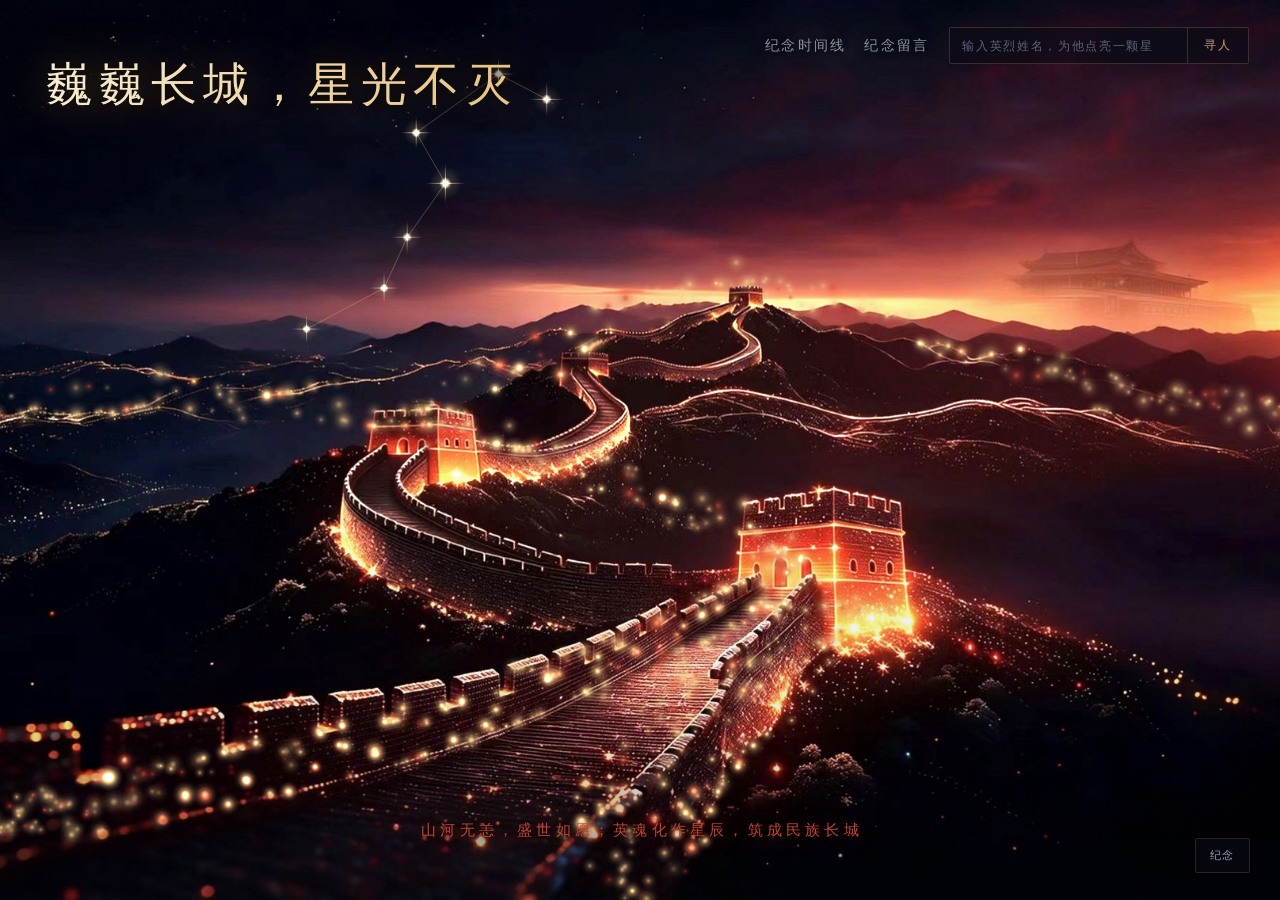
==== index.html @ 62f1aadb "init project" ====
<!DOCTYPE html>
<html lang="zh-CN">
<head>
<meta charset="UTF-8" />
<meta http-equiv="X-UA-Compatible" content="IE=edge" />
<meta name="viewport" content="width=device-width, initial-scale=1.0, viewport-fit=cover" />
<title>星光长城 · 英魂永存</title>
<link rel="stylesheet" href="css/style.css" />
</head>
<body>

<div class="stage" id="stage">
  <div class="scene" id="scene">
    <div class="frame" id="frame">
      <img id="bg" src="images/great-wall-bg.jpg" alt="夜色中的金色长城" />
    </div>
  </div>

  <div class="grade"></div>
  <canvas id="dust"></canvas>
  <div class="ritual" id="ritual" aria-hidden="true"><span class="meteor"></span></div>

  <header>
    <h1>巍巍长城，星光不灭</h1>
    <div class="top-right">
      <nav class="top-nav" aria-label="纪念页面">
        <a href="timeline.html">纪念时间线</a>
        <a href="letters.html">纪念留言</a>
      </nav>
      <form class="search" id="search" role="search" autocomplete="off">
        <input id="q" type="search" placeholder="输入英烈姓名，为他点亮一颗星" aria-label="搜索英烈姓名" />
        <button type="submit">寻人</button>
        <span class="q-msg" id="qmsg"></span>
      </form>
    </div>
  </header>

  <footer>
    <div class="slogan">山河无恙，盛世如愿；英魂化作星辰，筑成民族长城</div>
    <p class="lit-count" id="litCount" aria-live="polite"></p>
  </footer>

  <div class="tools" id="tools">
    <div class="tools-menu" id="toolsMenu">
      <button id="btnRoster" type="button"><svg viewBox="0 0 24 24" width="15" height="15" fill="none" stroke="currentColor" stroke-width="1.8" stroke-linecap="round" stroke-linejoin="round" style="flex:none;display:block" aria-hidden="true"><path d="M5 4.5h13.5v15H6.8A1.8 1.8 0 0 1 5 17.7z"/><path d="M5 17.7a1.8 1.8 0 0 1 1.8-1.8h11.7"/><path d="M8.6 8h7"/><path d="M8.6 11.2h5"/></svg>英烈名录</button>
      <button id="btnSound" type="button"><svg viewBox="0 0 24 24" width="15" height="15" fill="none" stroke="currentColor" stroke-width="1.8" stroke-linecap="round" stroke-linejoin="round" style="flex:none;display:block" aria-hidden="true"><path d="M4 9.2h3.4L12 5.6v12.8L7.4 14.8H4z"/><path d="M15.4 9.4a3.6 3.6 0 0 1 0 5.2"/><path d="M17.8 6.8a7.2 7.2 0 0 1 0 10.4"/></svg><span id="btnSoundLabel">声音</span></button>
      <button id="btnReset" type="button"><svg viewBox="0 0 24 24" width="15" height="15" fill="none" stroke="currentColor" stroke-width="1.8" stroke-linecap="round" stroke-linejoin="round" style="flex:none;display:block" aria-hidden="true"><path d="M19.5 12a7.5 7.5 0 1 1-2.2-5.3"/><path d="M19.5 4.6v4.6h-4.6"/></svg>复位</button>
    </div>
    <button id="btnMenu" class="tools-toggle" type="button" aria-expanded="false" aria-controls="toolsMenu">纪念</button>
  </div>
</div>

<div class="veil" id="veil">
  <div class="panel">
    <button class="m-close" id="mClose" type="button" aria-label="关闭">×</button>
    <div class="m-brand">星光长城 · 英烈不朽</div>
    <div class="m-brand-sub">每一颗星光，都是一位英雄</div>
    <div class="m-rule"></div>

    <div class="m-section">英烈事迹</div>
    <div class="m-meta">
      <span>姓名</span><b class="m-name-inline" id="mName"></b>
      <span>身份</span><b id="mType"></b>
      <span>生卒</span><b id="mLife"></b>
      <span>职务</span><b id="mRole"></b>
    </div>
    <p class="m-story" id="mStory"></p>

    <div class="m-section">致敬语录</div>
    <div class="m-quote" id="mQuote"></div>
    <div class="m-source" id="mSource"></div>
    <div class="m-count" id="mCount"></div>
  </div>
</div>

<div class="veil" id="roster">
  <div class="panel roster-panel">
    <button class="m-close" id="rClose" type="button" aria-label="关闭">×</button>
    <div class="r-title">英烈名录</div>
    <div class="r-sub" id="rSub">星光名册</div>
    <div class="r-grid" id="rGrid"></div>
    <div class="r-tip">点击姓名，阅读他们的故事</div>
    <div class="r-end" id="rEnd">山河已无恙，这盛世如您所愿。</div>
  </div>
</div>

<script src="js/stars.js"></script>

<script src="js/heroes.js"></script>

<script src="js/particle.js"></script>

<script src="js/app.js"></script>
</body>
</html>
---- css/style.css ----
:root{
    --ink:#03050e;
    --gold:#f6c98a;
    --gold-deep:#c8912f;
    --red:#c23a2c;
    --text:#c8cdd9;
    --dim:#7c8497;
  }
  *{ box-sizing:border-box; }
  html,body{ margin:0; padding:0; width:100%; height:100%; overflow:hidden; background:var(--ink); }
  body{
    font-family:-apple-system,"PingFang SC","Hiragino Sans GB","Microsoft YaHei",sans-serif;
    color:var(--text);
    -webkit-font-smoothing:antialiased;
    user-select:none;
  }

  .stage{ position:fixed; inset:0; overflow:hidden; }
  .frame{ position:absolute; opacity:0; animation:fadein 2.4s .2s forwards; }
  .frame img{ position:absolute; inset:0; width:100%; height:100%; display:block; }
  @keyframes fadein{ to{ opacity:1; } }

  
  .grade{
    position:absolute; inset:0; z-index:2; pointer-events:none;
    background:
      radial-gradient(118% 92% at 50% 42%, transparent 42%, rgba(0,0,0,.12) 76%, rgba(0,0,0,.46) 100%),
      linear-gradient(180deg, rgba(2,4,12,.20) 0%, rgba(2,4,12,.03) 26%, rgba(2,4,12,0) 46%, rgba(2,4,12,.09) 82%, rgba(2,4,12,.40) 100%);
  }

  #dust{ position:absolute; inset:0; z-index:3; pointer-events:auto; }
  header{
    position:absolute; top:0; left:0; right:0; z-index:6;
    text-align:left;
    padding:clamp(30px,6vh,76px) 24px 0 clamp(20px,3.6vw,56px);
    pointer-events:none;
  }
  h1{
    margin:0;
    font-family:"STXingkai","华文行楷","STKaiti","KaiTi","Songti SC","SimSun",serif;
    font-weight:400; font-size:clamp(28px,4.2vw,46px);
    letter-spacing:.14em; line-height:1.34;
    background:linear-gradient(100deg,#f7ecd2 0%,#e6bd76 20%,#fff6dd 36%,#d6a03e 54%,#f5dfae 70%,#b57f2c 100%);
    background-size:230% 100%;
    -webkit-background-clip:text; background-clip:text;
    color:transparent;
    filter:
      drop-shadow(0 0 22px rgba(214,150,70,.42))
      drop-shadow(0 0 6px rgba(0,0,0,.85))
      drop-shadow(0 2px 10px rgba(0,0,0,.6));
    opacity:0;
    animation:up 1.8s 1.4s forwards, titleShine 12s 3.2s linear infinite;
  }
  @keyframes titleShine{
    0%{ background-position:120% 0; }
    100%{ background-position:-120% 0; }
  }

  footer{
    position:absolute; left:0; right:0; bottom:0; z-index:6;
    text-align:center; padding:0 24px clamp(26px,5vh,54px);
    pointer-events:none;
  }
  .slogan{
    font-family:"STKaiti","KaiTi","Songti SC",serif;
    font-size:clamp(11px,1.35vw,15px); line-height:2; letter-spacing:.28em; text-indent:.28em;
    color:#bf4433;
    text-shadow:0 0 26px rgba(190,50,40,.45), 0 1px 8px rgba(0,0,0,.9);
    opacity:0; animation:up 1.8s 2.2s forwards;
  }
  @keyframes up{ from{ opacity:0; transform:translateY(12px); } to{ opacity:1; transform:none; } }

  .tools{
    position:absolute; right:clamp(14px,2.4vw,30px); bottom:clamp(14px,3vh,28px); z-index:7;
    display:flex; gap:8px;
    opacity:1; animation:up 1.2s 3s both;
    transition:opacity .45s ease;
  }
  .tools button{
    appearance:none; cursor:pointer; font-family:inherit; text-align:center;
    display:inline-flex; align-items:center; justify-content:center; gap:6px;
    font-size:11px; letter-spacing:.14em; color:#9aa2b4;
    background:rgba(10,12,22,.55);
    border:1px solid rgba(210,150,90,.2);
    padding:9px 14px; border-radius:2px;
    backdrop-filter:blur(10px); -webkit-backdrop-filter:blur(10px);
    transition:color .3s, border-color .3s, background .3s;
  }
  .tools button:hover{ color:#f0d2b4; border-color:rgba(220,160,100,.55); background:rgba(200,140,60,.14); }
  .tools button svg{
    flex:none; width:14px; height:14px;
    fill:none; stroke:currentColor; stroke-width:1.7;
    stroke-linecap:round; stroke-linejoin:round;
    opacity:.95;
  }

  .veil{
    position:fixed; inset:0; z-index:9;
    display:flex; align-items:center; justify-content:center;
    padding:24px;
    background:rgba(2,4,14,.55);
    backdrop-filter:blur(4px); -webkit-backdrop-filter:blur(4px);
    opacity:0; pointer-events:none;
    transition:opacity .35s ease;
  }
  .veil.open{ opacity:1; pointer-events:auto; }
  .panel{
    position:relative;
    box-sizing:border-box;
    width:min(90vw,470px);
    padding:36px 38px 32px;
    background:rgba(9,12,24,.88);
    border:1px solid rgba(210,150,90,.28);
    border-radius:3px;
    backdrop-filter:blur(18px) saturate(118%); -webkit-backdrop-filter:blur(18px) saturate(118%);
    box-shadow:0 24px 70px rgba(0,0,0,.65), 0 0 46px rgba(180,120,40,.08);
    text-align:left;
    transform:translateY(12px) scale(.98);
    transition:transform .4s cubic-bezier(.2,.8,.3,1);
  }
  .veil.open .panel{ transform:none; }

  #veil{
    justify-content:flex-end;
    overflow:hidden;
    padding-right:clamp(18px,4vw,64px);
    background:linear-gradient(90deg, rgba(2,4,14,0) 30%, rgba(2,4,14,.16) 66%, rgba(2,4,14,.42) 100%);
    backdrop-filter:none; -webkit-backdrop-filter:none;
  }
  #veil .panel{
    width:min(380px, 34vw);
    min-width:0;
    max-height:86vh; overflow-y:auto;
    padding:26px 26px 22px;
    border-radius:10px;
    border:1px solid rgba(190,72,48,.52);
    background:
      radial-gradient(120% 70% at 80% 0%, rgba(120,28,18,.28), transparent 62%),
      linear-gradient(165deg, rgba(36,12,12,.94), rgba(10,6,8,.95) 58%);
    box-shadow:
      inset 0 0 0 1px rgba(255,180,130,.05),
      0 26px 80px rgba(0,0,0,.72),
      0 0 60px rgba(190,50,30,.18);
    transform:translateX(26px);
  }
  #veil.open .panel{ transform:translateX(0); }
  #veil .panel::before{
    content:""; position:absolute; left:14px; right:14px; top:0; height:1px;
    background:linear-gradient(90deg, transparent, rgba(230,90,60,.8), transparent);
  }
  .m-brand{
    font-family:"STKaiti","KaiTi","Songti SC",serif;
    font-size:clamp(20px,2.1vw,26px); letter-spacing:.13em; color:#e2543f;
    text-shadow:0 0 28px rgba(200,60,45,.45);
  }
  .m-brand-sub{ margin-top:7px; font-size:10px; letter-spacing:.2em; color:#8b7867; }
  .m-rule{ height:1px; margin:16px 0 4px; background:linear-gradient(90deg, rgba(190,60,42,.75), rgba(190,60,42,0)); }
  .m-section{
    position:relative; margin:18px 0 10px; padding-left:10px;
    font-size:10px; letter-spacing:.26em; color:#b78c65;
  }
  .m-section::before{ content:""; position:absolute; left:0; top:2px; bottom:2px; width:2px; background:#c23a2c; }
  .m-meta{ display:grid; grid-template-columns:44px 1fr; gap:5px 12px; font-size:12px; line-height:1.9; }
  .m-meta span{ color:#6e7386; letter-spacing:.14em; }
  .m-meta b{ font-weight:400; color:#d5d8e2; letter-spacing:.06em; word-break:break-word; }
  .m-name-inline{ color:#f0d6c2 !important; font-family:"STKaiti","KaiTi","Songti SC",serif; font-size:16px; letter-spacing:.12em !important; }
  .m-story{ margin:12px 0 0; font-size:13px; line-height:2; color:#c0c5d2; }
  .m-quote{
    margin-top:10px; padding-left:12px;
    border-left:1px solid rgba(210,150,90,.35);
    font-family:"STKaiti","KaiTi","Songti SC",serif;
    font-size:14px; line-height:1.9; color:#d8a78c;
  }
  .m-source{ margin-top:14px; font-size:10px; line-height:1.8; color:#5f6678; }
  .m-count{ margin-top:12px; font-size:10px; letter-spacing:.16em; color:#6a6f80; }
  .m-close{
    position:absolute; top:8px; right:10px; width:34px; height:34px; padding:0;
    appearance:none; border:0; background:transparent; cursor:pointer;
    font-size:20px; line-height:1; color:#6b7286; transition:color .3s; z-index:2;
  }
  .m-close:hover{ color:#e2543f; }

  .roster-panel{ width:min(92vw,760px); padding:34px 34px 28px; }
  .r-title{
    font-family:"STKaiti","KaiTi","Songti SC",serif;
    font-size:22px; letter-spacing:.24em; color:#e0c39a;
  }
  .r-sub{ margin-top:8px; font-size:11px; letter-spacing:.18em; color:#767e90; }
  .r-grid{
    margin-top:22px;
    display:grid; grid-template-columns:repeat(auto-fill,minmax(140px,1fr)); gap:8px 10px;
    max-height:min(56vh,420px); overflow:auto;
  }
  .r-item{
    appearance:none; cursor:pointer; text-align:left;
    font-family:inherit;
    padding:11px 14px;
    background:rgba(255,255,255,.025);
    border:1px solid rgba(210,150,90,.16);
    border-radius:2px;
    color:#c9ced9;
    transition:border-color .3s, background .3s, color .3s;
  }
  .r-item:hover{ border-color:rgba(220,160,100,.5); background:rgba(200,140,60,.1); color:#f2dcc4; }
  .r-item strong{ display:block; font-size:14px; letter-spacing:.12em; font-weight:400; }
  .r-item span{ display:block; margin-top:4px; font-size:10px; letter-spacing:.14em; color:#767e90; }
  .r-tip{ margin-top:16px; font-size:10px; letter-spacing:.14em; color:#5d6476; }

  @media (max-width:760px){
    header{ padding:64px 16px 0 18px; }
    h1{ letter-spacing:.16em; }
    .tools{ right:12px; bottom:12px; }
    .tools button{ padding:8px 10px; font-size:10px; }
    .panel{ padding:28px 24px 26px; }
    .roster-panel{ padding:26px 20px 22px; }
    #dust{ opacity:.7; }
    #veil{
      justify-content:center;
      padding:14px;
      background:rgba(2,4,14,.62);
    }
    #veil .panel{
      width:min(calc(100vw - 28px), 420px); max-height:82vh;
      padding:24px 20px 20px;
      transform:translateY(18px);
    }
    #veil.open .panel{ transform:none; }
    .m-brand{ font-size:20px; }
  }

  .scene{
    position:absolute; inset:0; z-index:1;
    transform-origin:0 0;
    will-change:transform;
  }
  #dust{ cursor:default; }

  .top-right{
    position:absolute; pointer-events:auto;
    top:clamp(18px,3vh,34px); right:clamp(16px,2.4vw,34px);
    display:flex; align-items:center; gap:clamp(10px,1.6vw,20px);
    opacity:0; animation:up 1.6s 2.9s forwards;
  }
  .top-nav{ display:flex; align-items:center; gap:clamp(10px,1.4vw,18px); }
  .top-nav a{
    position:relative; text-decoration:none;
    font-size:14px; letter-spacing:.16em; color:#8b92a4;
    padding:4px 0;
    text-shadow:0 1px 8px rgba(0,0,0,.9);
    transition:color .3s;
  }
  .top-nav a::after{
    content:""; position:absolute; left:0; right:0; bottom:0; height:1px;
    background:linear-gradient(90deg, rgba(240,190,130,.2), #f4c98e, rgba(240,190,130,.2));
    opacity:0; transform:scaleX(.4);
    transition:opacity .3s, transform .3s;
  }
  .top-nav a:hover{ color:#f0d2b4; }
  .top-nav a:hover::after{ opacity:1; transform:none; }
  .search{
    position:relative; pointer-events:auto;
    margin:0;
    width:min(300px, 38vw);
    display:flex; align-items:stretch;
  }
  .search input{
    flex:1; min-width:0; padding:9px 12px;
    font-family:inherit; font-size:12px; letter-spacing:.12em;
    color:#e8dccc; background:rgba(10,12,22,.58);
    border:1px solid rgba(210,150,90,.24); border-right:0;
    border-radius:2px 0 0 2px; outline:none; appearance:none;
    backdrop-filter:blur(10px); -webkit-backdrop-filter:blur(10px);
    transition:border-color .3s, background .3s;
  }
  .search input::placeholder{ color:#5d6478; letter-spacing:.14em; }
  .search input:focus{ border-color:rgba(220,160,100,.62); background:rgba(24,16,12,.8); }
  .search button{
    padding:9px 16px; cursor:pointer; font-family:inherit;
    font-size:12px; letter-spacing:.18em; color:#c7a37f;
    background:rgba(10,12,22,.58);
    border:1px solid rgba(210,150,90,.24); border-radius:0 2px 2px 0;
    backdrop-filter:blur(10px); -webkit-backdrop-filter:blur(10px);
    transition:color .3s, border-color .3s, background .3s;
  }
  .search button:hover{ color:#ffe4c3; border-color:rgba(225,160,100,.6); background:rgba(130,42,26,.32); }
  .search .q-msg{
    position:absolute; left:50%; top:calc(100% + 8px); transform:translateX(-50%);
    white-space:nowrap; font-size:11px; letter-spacing:.12em; color:#d0957d;
    background:rgba(12,8,10,.78); border:1px solid rgba(190,80,50,.28);
    padding:4px 10px; border-radius:2px;
    opacity:0; transition:opacity .3s; pointer-events:none;
  }
  .search .q-msg.show{ opacity:1; }

  .tools{ flex-direction:column; align-items:flex-end; gap:10px; max-width:none; }
  .tools-menu{
    display:flex; flex-direction:column; align-items:stretch; gap:8px;
    opacity:0; pointer-events:none; transform:translateY(10px);
    transition:opacity .3s ease, transform .35s ease;
  }
  .tools.open .tools-menu{ opacity:1; pointer-events:auto; transform:none; }
  .tools-toggle{ letter-spacing:.24em; padding:11px 18px; }
  .tools button.on{ color:#ffe0bc; border-color:rgba(228,158,92,.68); background:rgba(150,48,30,.32); }

  .frame img{
    filter:brightness(1.28) saturate(1) contrast(1.02);
    animation:ignite 3.2s .15s ease-out both, breathe 20s 3.6s ease-in-out infinite;
  }
  @keyframes ignite{
    from{ filter:brightness(.12) saturate(.18) contrast(1.02); }
    to{ filter:brightness(1.28) saturate(1) contrast(1.02); }
  }
  
  @keyframes breathe{
    0%,100%{ opacity:.97; }
    50%{ opacity:1; }
  }

  body.doc{ overflow-y:auto; overflow-x:hidden; }
  .doc-bg{ position:fixed; inset:0; z-index:0; overflow:hidden; }
  .doc-bg img{
    width:100%; height:100%; object-fit:cover; display:block;
    filter:brightness(.42) saturate(.62) contrast(1.05);
    animation:ignite 3.2s .15s ease-out both, breathe 20s 3.6s ease-in-out infinite;
  }
  .doc-bg::after{
    content:""; position:absolute; inset:0;
    background:
      radial-gradient(118% 92% at 50% 42%, rgba(2,4,12,.18) 30%, rgba(2,4,12,.6) 76%, rgba(2,4,12,.92) 100%),
      linear-gradient(180deg, rgba(2,4,12,.5) 0%, rgba(2,4,12,.18) 40%, rgba(2,4,12,.86) 100%);
  }
  .doc-back{
    position:fixed; top:clamp(14px,2.6vh,28px); left:clamp(14px,2.6vw,32px); z-index:6;
    font-size:11px; letter-spacing:.16em; color:#9aa2b4; text-decoration:none;
    padding:9px 16px; border-radius:2px;
    background:rgba(10,12,22,.6);
    border:1px solid rgba(210,150,90,.2);
    backdrop-filter:blur(10px); -webkit-backdrop-filter:blur(10px);
    transition:color .3s, border-color .3s, background .3s;
  }
  .doc-back:hover{ color:#f0d2b4; border-color:rgba(220,160,100,.55); background:rgba(200,140,60,.14); }

  .doc{ position:relative; z-index:2; max-width:820px; margin:0 auto; padding:clamp(64px,11vh,110px) 24px clamp(48px,8vh,84px); }
  .doc-head{ text-align:center; }
  .doc-title{
    margin:0; font-weight:400; opacity:1; animation:none;
    font-family:"STKaiti","KaiTi","Songti SC","SimSun",serif;
    font-size:clamp(24px,3.6vw,36px); letter-spacing:.3em; text-indent:.3em;
    color:#e6c9a2;
    text-shadow:0 0 40px rgba(198,55,40,.4), 0 1px 8px rgba(0,0,0,.9);
  }
  .doc-sub{ margin:12px 0 0; font-size:11px; letter-spacing:.22em; color:#8a8296; }
  .doc-rule{ width:70px; height:1px; margin:22px auto 0; background:linear-gradient(90deg, transparent, rgba(232,158,96,.85), transparent); }
  .doc-card{
    margin-top:clamp(26px,4vh,40px);
    padding:clamp(22px,3.2vw,36px) clamp(18px,3vw,38px);
    border-radius:10px;
    border:1px solid rgba(190,72,48,.36);
    background:
      radial-gradient(120% 80% at 18% 0%, rgba(112,30,20,.22), transparent 62%),
      linear-gradient(165deg, rgba(26,13,13,.92), rgba(8,6,9,.94) 60%);
    box-shadow:0 26px 80px rgba(0,0,0,.6), 0 0 60px rgba(190,50,30,.1);
    backdrop-filter:blur(10px); -webkit-backdrop-filter:blur(10px);
  }
  .doc-tip{ margin:26px 0 0; text-align:center; font-size:10px; letter-spacing:.2em; color:#5d6476; }
  .doc-nav{ display:flex; justify-content:center; gap:26px; margin-top:24px; }
  .doc-nav a{
    font-size:11px; letter-spacing:.16em; color:#8a8296; text-decoration:none;
    padding-bottom:3px; border-bottom:1px solid rgba(210,150,90,.25);
    transition:color .3s, border-color .3s;
  }
  .doc-nav a:hover{ color:#f0d2b4; border-color:rgba(220,160,100,.6); }

  body.tl-page{ overflow-y:auto; }
  body.tl-page .doc-bg img{ filter:brightness(.56) saturate(.82) contrast(1.02); }

  body.tl-page .stage{
    position:relative; z-index:2;
    height:calc(100vh * 5.2);
  }
  
  .stage-head{
    position:absolute; bottom:calc(100vh * .14); top:auto; left:50%; z-index:3;
    transform:translateX(-50%); width:max-content; max-width:90vw;
    text-align:center;
  }
  .route-line{
    position:absolute; inset:0; width:100%; height:100%;
    overflow:visible; pointer-events:none;
  }
  .road-path{
    filter:drop-shadow(0 0 4px rgba(255,190,120,.8)) drop-shadow(0 0 16px rgba(230,120,60,.6)) drop-shadow(0 0 34px rgba(190,60,30,.32));
    animation:roadFlow 7s ease-in-out infinite;
  }
  @keyframes roadFlow{
    0%,100%{ opacity:.88; }
    50%{ opacity:1; }
  }

  .stop{ position:absolute; }
  .stop-dot{
    position:absolute; left:0; top:0; width:9px; height:9px;
    transform:translate(-50%,-50%); border-radius:50%;
    background:#fff4d8;
    box-shadow:0 0 12px rgba(255,232,190,1), 0 0 34px rgba(242,140,66,.85), 0 0 70px rgba(220,90,40,.35);
  }
  .stop-card{
    position:absolute; width:218px;
  }
  
  .stop-card::before{
    content:""; position:absolute; inset:-24px -30px; z-index:-1;
    background:radial-gradient(58% 58% at 50% 50%, rgba(3,4,10,.78) 0%, rgba(3,4,10,.5) 46%, rgba(3,4,10,0) 78%);
    pointer-events:none;
  }
  
  .stop.r .stop-card{ left:34px; top:50%; transform:translateY(-50%); }
  .stop.l .stop-card{ right:34px; top:50%; transform:translateY(-50%); text-align:right; }
  .tl-era{
    font-family:"STKaiti","KaiTi","Songti SC",serif;
    font-size:10.5px; letter-spacing:.16em; color:#e3b57e;
    margin-bottom:7px;
    text-shadow:0 1px 10px rgba(0,0,0,.95);
  }
  .tl-year{
    font-family:"STKaiti","KaiTi","Songti SC",serif; font-size:11px; letter-spacing:.12em;
    color:#bd936c; text-shadow:0 1px 10px rgba(0,0,0,.95);
  }
  .tl-name{
    margin-top:3px; font-size:13.5px; letter-spacing:.04em; color:#d7dde8;
    text-shadow:0 1px 10px rgba(0,0,0,.98), 0 0 26px rgba(0,0,0,.8);
  }
  .tl-text{
    margin:5px 0 0; font-size:11px; line-height:1.8; color:#98a0b1;
    text-shadow:0 1px 12px rgba(0,0,0,1), 0 0 24px rgba(0,0,0,.9);
  }

  
  .stop.key .stop-dot{
    width:11px; height:11px;
    background:#fff6e0;
    box-shadow:
      0 0 12px rgba(255,232,190,1),
      0 0 32px rgba(245,148,76,.9),
      0 0 64px rgba(224,96,42,.45);
  }
  .stop.key .stop-dot::after{
    content:""; position:absolute; inset:-7px; border-radius:50%;
    border:1px solid rgba(255,198,134,.55);
    animation:dotPulse 4.6s ease-in-out infinite;
  }
  @keyframes dotPulse{
    0%,100%{ opacity:.2; transform:scale(.82); }
    50%{ opacity:.9; transform:scale(1.12); }
  }
  .stop.key .tl-year{ color:#e8bb87; }
  .stop.key .tl-name{
    font-size:14.5px; color:#fff1dc;
    text-shadow:0 0 20px rgba(246,176,108,.5), 0 1px 8px rgba(0,0,0,1);
  }
  .stop.key .tl-text{ color:#b6bdcc; }

  
  .palace-halo{
    position:absolute; left:0; top:0; width:210px; height:112px;
    transform:translate(-50%,-50%); border-radius:50%;
    border:1px solid rgba(255,206,146,.5);
    background:radial-gradient(circle, rgba(255,176,96,.28) 0%, rgba(255,120,60,.1) 46%, rgba(255,120,60,0) 72%);
    box-shadow:0 0 26px rgba(255,150,80,.35);
    animation:haloPulse 5.2s ease-in-out infinite;
    pointer-events:none;
  }
  @keyframes haloPulse{
    0%,100%{ opacity:.55; transform:translate(-50%,-50%) scale(.94); }
    50%{ opacity:1; transform:translate(-50%,-50%) scale(1.06); }
  }
  .gate-stop .tl-year{ font-size:18px; color:#ffe6bf; }

  .tail{
    position:absolute; left:clamp(22px,3.4vw,58px); right:auto; top:0; bottom:auto; z-index:2;
    max-width:min(54vw,430px);
    padding:clamp(78px,11vh,104px) 0 0;
    text-align:left;
  }
  .tail .doc-tip{ margin:0; font-size:13.5px; letter-spacing:.18em; color:#6f7689; }
  .tail .doc-nav{ justify-content:flex-start; gap:24px; margin-top:22px; }
  .tail .doc-nav a{ font-size:13px; }

  @media (max-width:720px){
    .stage-head{ bottom:calc(100vh * .15); }
    .stop-card{ width:120px; }
    .stop.r .stop-card{ left:20px; }
    .stop.l .stop-card{ right:20px; }
    .tl-era{ font-size:9px; letter-spacing:.1em; margin-bottom:5px; }
    .tl-year{ font-size:10px; letter-spacing:.08em; }
    .tl-name{ font-size:11.5px; }
    .tl-text{ font-size:9.5px; line-height:1.7; }
    .stop.key .tl-name{ font-size:12.5px; }
    .stop.key .tl-text{ font-size:9.5px; }
    .gate-stop .stop-card{ left:auto; right:20px; top:50%; bottom:auto; transform:translateY(-50%); width:112px; text-align:right; }
    .gate-stop .tl-year{ font-size:14px; }
    .palace-halo{ display:none; }
    .tail{ left:16px; right:auto; max-width:min(64vw,300px); padding-top:76px; }
    .tail .doc-tip{ font-size:11.5px; letter-spacing:.14em; }
    .tail .doc-nav{ gap:18px; margin-top:16px; }
    .tail .doc-nav a{ font-size:11.5px; }
  }


  .mb-form{ margin-top:20px; display:grid; gap:9px; }
  .mb-form input, .mb-form textarea{
    width:100%; padding:10px 12px; font-family:inherit; font-size:12px; line-height:1.8;
    color:#e4d9cc; background:rgba(255,255,255,.035);
    border:1px solid rgba(210,150,90,.2); border-radius:2px; outline:none; resize:vertical;
    transition:border-color .3s, background .3s;
  }
  .mb-form input:focus, .mb-form textarea:focus{ border-color:rgba(220,150,90,.55); background:rgba(255,255,255,.055); }
  .mb-form textarea{ min-height:86px; }
  .mb-row{ display:flex; align-items:center; gap:10px; justify-content:space-between; }
  .mb-row span{ font-size:10px; letter-spacing:.14em; color:#636a7d; }
  .mb-row button{
    appearance:none; cursor:pointer; font-family:inherit; font-size:11px; letter-spacing:.2em;
    padding:8px 18px; color:#f0d0ad; background:rgba(150,48,30,.34);
    border:1px solid rgba(210,120,80,.5); border-radius:2px;
    transition:background .3s, border-color .3s, color .3s;
  }
  .mb-row button:hover{ color:#fff0dc; background:rgba(180,62,38,.5); border-color:rgba(235,160,110,.75); }
  .mb-list{ margin-top:20px; display:flex; flex-direction:column; gap:9px; }
  .mb-item{
    padding:10px 14px; border-left:2px solid rgba(190,70,45,.65);
    background:rgba(255,255,255,.028); border-radius:0 3px 3px 0;
  }
  .mb-item p{ margin:0; font-size:12px; line-height:1.9; color:#bcc2cf; word-break:break-word; }
  .mb-item .mb-meta{ margin-top:6px; font-size:10px; letter-spacing:.12em; color:#6b7183; }
  .mb-empty{ margin-top:18px; margin-bottom:0; font-size:11px; letter-spacing:.14em; color:#5e6577; }
  .mb-hint{ margin:10px 0 0; font-size:10.5px; letter-spacing:.1em; color:#5e6577; }

  @media (max-width:760px){
    .top-right{ top:12px; right:12px; }
    .top-nav{ display:none; }
    .search{ width:min(250px, 62vw); }
    .search input{ font-size:11px; padding:8px 10px; }
    .search button{ padding:8px 12px; font-size:11px; }
    .doc{ padding:74px 16px 48px; }
    .doc-card{ padding:22px 16px; }
    .doc-title{ letter-spacing:.2em; text-indent:.2em; }
    .doc-back{ font-size:10px; padding:8px 12px; }
    .tools{ max-width:min(96vw, 420px); }
  }

  .lit-count{
    margin:10px 0 0;
    font-size:11px; letter-spacing:.18em; color:#bd8342;
    text-shadow:0 0 18px rgba(225,150,70,.3), 0 1px 8px rgba(0,0,0,.9);
    opacity:0; transform:translateY(6px);
    transition:opacity .9s ease, transform .9s ease;
  }
  .lit-count.show{ opacity:1; transform:none; }

  .star-tip{
    position:fixed; left:-999px; top:-999px; z-index:8;
    max-width:min(260px, 60vw);
    padding:5px 11px;
    font-family:"STKaiti","KaiTi","Songti SC",serif;
    font-size:12px; line-height:1.8; letter-spacing:.06em;
    color:#ffe6c2;
    background:rgba(10,8,10,.8);
    border:1px solid rgba(210,150,90,.26);
    border-radius:2px;
    backdrop-filter:blur(6px); -webkit-backdrop-filter:blur(6px);
    pointer-events:none; opacity:0; transition:opacity .22s;
  }
  .star-tip.show{ opacity:1; }

  .r-end{
    margin-top:0; max-height:0; overflow:hidden; opacity:0;
    font-family:"STKaiti","KaiTi","Songti SC",serif;
    font-size:15px; letter-spacing:.2em; text-align:center; color:#c4503a;
    text-shadow:0 0 26px rgba(200,60,40,.4);
    transition:max-height .9s ease, opacity .9s ease, margin-top .9s ease;
  }
  .r-end.show{ margin-top:18px; max-height:80px; opacity:1; }

  .ritual{
    position:absolute; inset:0; z-index:8; pointer-events:none; opacity:0;
    background:radial-gradient(120% 90% at 50% 40%, rgba(2,3,10,.18), rgba(2,3,10,.88));
  }
  .ritual.fire{ animation:dimFade 1.6s ease-out both; }
  @keyframes dimFade{
    0%{ opacity:0; } 16%{ opacity:1; } 58%{ opacity:1; } 100%{ opacity:0; }
  }
  .ritual .meteor{
    position:absolute; top:20%; left:-16%;
    width:180px; height:1.5px;
    background:linear-gradient(90deg, rgba(255,240,210,0), rgba(255,228,184,.95));
    filter:drop-shadow(0 0 8px rgba(255,210,150,.9));
    transform:rotate(14deg); opacity:0;
  }
  .ritual.fire .meteor{ animation:meteorFly 1.15s .1s cubic-bezier(.4,0,.9,.6) both; }
  @keyframes meteorFly{
    0%{ opacity:0; transform:translate3d(0,0,0) rotate(14deg); }
    10%{ opacity:1; }
    100%{ opacity:0; transform:translate3d(150vw,36vh,0) rotate(14deg); }
  }

  .lantern{
    position:fixed; bottom:-8vh; z-index:10;
    width:24px; height:35px; margin-left:-12px; pointer-events:none;
    animation:lanternRise var(--dur,14s) linear forwards;
    will-change:transform, opacity;
  }
  .l-body{
    position:absolute; inset:0;
    animation:lanternSway var(--swayDur,5.2s) ease-in-out infinite alternate;
  }
  .l-halo{
    position:absolute; left:50%; top:58%; width:92px; height:92px; margin:-46px 0 0 -46px;
    border-radius:50%;
    background:radial-gradient(circle, rgba(255,186,110,.34) 0%, rgba(255,140,64,.12) 44%, rgba(255,96,44,0) 70%);
    animation:lanternGlow 2.8s ease-in-out infinite;
  }
  .l-paper{
    position:absolute; inset:0;
    clip-path:polygon(3% 38%, 5% 20%, 12% 7%, 24% 1%, 50% 0, 76% 1%, 88% 7%, 95% 20%, 97% 38%, 93% 68%, 87% 100%, 13% 100%, 7% 68%);
    background:
      radial-gradient(ellipse 58% 62% at 50% 86%, rgba(255,250,228,.96) 0%, rgba(255,224,158,.7) 30%, rgba(255,178,102,.2) 58%, rgba(255,160,90,0) 78%),
      linear-gradient(180deg, #7d2415 0%, #c74f2d 20%, #ea7c3d 50%, #f0924c 72%, #b8481f 100%);
    filter:drop-shadow(0 0 7px rgba(255,146,66,.55));
  }
  .l-paper::before{
    content:""; position:absolute; inset:0;
    background:repeating-linear-gradient(180deg, rgba(104,28,10,.16) 0 1px, rgba(104,28,10,0) 1px 7px);
  }
  .l-paper::after{
    content:""; position:absolute; inset:0;
    background:linear-gradient(180deg, rgba(58,10,6,.4) 0%, rgba(58,10,6,0) 24%, rgba(58,10,6,0) 78%, rgba(52,8,4,.22) 100%);
  }
  .l-base{
    position:absolute; left:14%; right:14%; bottom:0; height:3px;
    border-radius:0 0 2px 2px;
    background:linear-gradient(180deg, #8a2c1a, #b24a28 62%, #7a2214);
  }
  .l-flame{
    position:absolute; left:50%; bottom:4px; width:5px; height:6px; margin-left:-2.5px;
    border-radius:50%;
    filter:blur(.6px);
    background:radial-gradient(ellipse at 50% 62%, #fffdf2 0%, #ffe1a4 55%, rgba(255,150,70,0) 92%);
    box-shadow:0 1px 8px 3px rgba(255,176,90,.45);
    animation:lanternFlame 1.15s ease-in-out infinite alternate;
  }
  
  @keyframes lanternRise{
    0%{ opacity:0; transform:translate3d(0,0,0) scale(.78); }
    4%{ opacity:1; }
    12%{ opacity:1; transform:translate3d(calc(var(--drift,40px) * .06), -10vh, 0) scale(.84); }
    40%{ transform:translate3d(calc(var(--drift,40px) * .55), -46vh, 0) scale(.98); }
    70%{ transform:translate3d(var(--drift,40px), -82vh, 0) scale(1.07); }
    92%{ opacity:1; }
    100%{ opacity:0; transform:translate3d(calc(var(--drift,40px) * 1.25), -122vh, 0) scale(1.16); }
  }
  @keyframes lanternSway{
    0%{ transform:translate3d(calc(var(--sway,10px) * -1), 2px, 0) rotate(-2.6deg); }
    50%{ transform:translate3d(0, -3px, 0) rotate(.3deg); }
    100%{ transform:translate3d(var(--sway,10px), 2px, 0) rotate(2.6deg); }
  }
  @keyframes lanternGlow{
    0%,100%{ opacity:.55; transform:scale(.92); }
    50%{ opacity:.9; transform:scale(1.06); }
  }
  @keyframes lanternFlame{
    from{ opacity:.82; transform:scaleY(.86) translateY(1px); }
    to{ opacity:1; transform:scaleY(1.12) translateY(-1px); }
  }
  @media (prefers-reduced-motion: reduce){
    .l-body, .l-halo, .l-flame{ animation:none; }
    .lantern{ animation-duration:16s; }
  }

  @media (max-width:760px){
    .veil, .panel{ backdrop-filter:none; -webkit-backdrop-filter:none; }
    .veil{ background:rgba(2,4,14,.86); }
    #veil{ background:rgba(2,4,14,.9); }
    #veil .panel, .roster-panel{ background:rgba(11,9,13,.97); }
    .doc-card, .doc-back{ backdrop-filter:none; -webkit-backdrop-filter:none; }
    .doc-card{ background:rgba(11,9,13,.95); }
    .star-tip{ backdrop-filter:none; -webkit-backdrop-filter:none; background:rgba(10,8,10,.94); }
  }

  /* 时间线事件详情卡片 */
  /* 其余关键事件：文字改为白色 */
  .stop.key .tl-name{ color:#fff; }

  /* 带卡片的事件：字号加大、烫金色、常驻下划线 */
  .stop .tl-name.ev-link{
    cursor:pointer;
    font-size:16px;
    color:#f6c98a;
    text-decoration:underline;
    text-decoration-color:rgba(246,201,138,.55);
    text-underline-offset:4px;
    text-shadow:0 0 20px rgba(246,176,108,.45), 0 1px 10px rgba(0,0,0,.98);
  }
  .stop .tl-name.ev-link:hover,
  .stop .tl-name.ev-link:focus-visible{
    color:#ffe9cc; outline:none;
    text-decoration-color:rgba(255,220,170,.8);
  }

  /* 弹窗打开时冻结页面滚动，关闭后由脚本恢复到原位置 */
  body.tl-page.ev-lock{ position:fixed; left:0; right:0; width:100%; overflow:hidden; }

  .ev-veil{
    position:fixed; inset:0; z-index:60;
    display:flex; align-items:center; justify-content:center;
    padding:24px;
    background:rgba(2,4,12,.68);
    backdrop-filter:blur(6px); -webkit-backdrop-filter:blur(6px);
    opacity:0; pointer-events:none;
    transition:opacity .3s ease;
  }
  .ev-veil.open{ opacity:1; pointer-events:auto; }

  .ev-card{
    position:relative;
    display:flex;
    align-items:flex-start;
    gap:clamp(18px, 2.4vw, 30px);
    width:min(94vw, 1080px);
    max-height:min(86vh, 720px);
    overflow-y:auto; overscroll-behavior:contain;
    padding:30px 30px 26px;
    border-radius:12px;
    border:1px solid rgba(196,120,70,.42);
    background:
      radial-gradient(130% 70% at 82% 0%, rgba(120,32,20,.3), transparent 62%),
      linear-gradient(168deg, rgba(30,14,12,.97), rgba(9,7,10,.98) 64%);
    box-shadow:
      0 30px 90px rgba(0,0,0,.78),
      0 0 70px rgba(190,58,36,.16),
      inset 0 0 0 1px rgba(255,180,130,.05);
    transform:translateY(16px) scale(.97);
    transition:transform .38s cubic-bezier(.2,.8,.3,1);
    scrollbar-width:thin;
  }
  .ev-main{ flex:1 1 auto; min-width:0; }
  .ev-media{
    position:relative; flex:0 0 clamp(300px, 48%, 520px); margin:0;
    border-radius:8px; overflow:hidden;
    border:1px solid rgba(196,120,70,.34);
    background:rgba(255,255,255,.02);
    box-shadow:0 18px 44px rgba(0,0,0,.55), 0 0 28px rgba(190,70,40,.14);
  }
  .ev-img{
    display:block; width:100%; aspect-ratio:3 / 4; max-height:min(70vh, 620px); object-fit:cover;
    filter:saturate(.92) contrast(1.03);
  }
  .ev-media::after{
    content:""; position:absolute; inset:0; pointer-events:none; border-radius:8px;
    box-shadow:inset 0 0 0 1px rgba(255,205,150,.1), inset 0 -60px 46px -30px rgba(5,3,6,.72);
  }
  .ev-cap{
    position:absolute; left:0; right:0; bottom:0; z-index:1;
    padding:26px 12px 10px;
    font-family:"STKaiti","KaiTi","Songti SC",serif;
    font-size:11px; letter-spacing:.18em; text-align:center; color:#f0cfa8;
    text-shadow:0 1px 8px rgba(0,0,0,.95);
  }
  .ev-veil.open .ev-card{ transform:none; }
  .ev-card::before{
    content:""; position:absolute; left:16px; right:16px; top:0; height:1px;
    background:linear-gradient(90deg, transparent, rgba(232,96,64,.85), transparent);
  }
  .ev-card::-webkit-scrollbar{ width:5px; }
  .ev-card::-webkit-scrollbar-thumb{ background:rgba(200,130,80,.28); border-radius:3px; }

  .ev-close{
    position:absolute; top:8px; right:10px; width:34px; height:34px; padding:0; z-index:2;
    appearance:none; border:0; background:transparent; cursor:pointer;
    font-size:20px; line-height:1; color:#6b7286; transition:color .3s;
  }
  .ev-close:hover{ color:#e2543f; }

  .ev-year{
    font-family:"STKaiti","KaiTi","Songti SC",serif;
    font-size:13px; letter-spacing:.24em; color:#c9925f;
    text-shadow:0 0 20px rgba(200,130,70,.28);
  }
  .ev-title{
    margin:8px 0 0; font-weight:400;
    font-family:"STKaiti","KaiTi","Songti SC",serif;
    font-size:clamp(23px,4.4vw,29px); letter-spacing:.08em; color:#f3ddc2;
    text-shadow:0 0 28px rgba(226,84,63,.32), 0 1px 8px rgba(0,0,0,.9);
  }
  .ev-tags{ display:flex; flex-wrap:wrap; gap:8px; margin-top:12px; }
  .ev-tag{
    padding:3px 10px; font-size:10px; letter-spacing:.14em; color:#e6ab7c;
    border:1px solid rgba(210,140,86,.4); border-radius:99px;
    background:rgba(190,80,44,.12);
  }
  .ev-summary{ margin:16px 0 0; font-size:13px; line-height:2; color:#c5cad6; }

  .ev-detail{ margin-top:20px; padding-top:18px; border-top:1px solid rgba(190,100,64,.24); }

  .ev-block{ margin-top:18px; }
  .ev-block:first-child{ margin-top:0; }
  .ev-block-title{
    display:flex; align-items:center; gap:9px;
    font-size:11px; letter-spacing:.2em; color:#d9a877;
  }
  .ev-block-title b{
    flex:0 0 auto; width:17px; height:17px;
    font-weight:400; font-size:10px; line-height:16px; text-align:center; letter-spacing:0;
    border:1px solid rgba(210,140,86,.5); border-radius:50%; color:#e7b483;
  }
  .ev-block p{ margin:9px 0 0; font-size:12.5px; line-height:2; color:#b9bfcc; }

  .ev-stats{ display:grid; grid-template-columns:repeat(2, minmax(0,1fr)); gap:8px; margin-top:10px; }
  .ev-stat{
    padding:9px 11px; border-radius:6px;
    border:1px solid rgba(200,120,70,.22);
    background:rgba(255,255,255,.028);
  }
  .ev-stat span{ display:block; font-size:9.5px; letter-spacing:.14em; color:#8b7f78; }
  .ev-stat b{
    display:block; margin-top:5px; font-weight:400;
    font-family:"STKaiti","KaiTi","Songti SC",serif;
    font-size:14px; letter-spacing:.04em; color:#f0cfa8;
  }

  .ev-refs{ margin:10px 0 0; padding:0; list-style:none; }
  .ev-refs li{ position:relative; padding-left:13px; font-size:11.5px; line-height:1.95; color:#8f95a5; }
  .ev-refs li::before{
    content:""; position:absolute; left:0; top:.95em;
    width:5px; height:1px; background:rgba(216,160,110,.6);
  }

  @media (max-width:720px){
    .ev-veil{ padding:14px; }
    .ev-card{ flex-direction:column; gap:16px; width:100%; max-height:86vh; padding:26px 20px 20px; }
    .ev-media{ order:-1; flex:none; width:100%; }
    .ev-img{ aspect-ratio:4 / 3; }
    .ev-title{ font-size:22px; }
    .ev-summary{ font-size:12.5px; }
    .ev-stats{ grid-template-columns:1fr; }
    .stop .tl-name.ev-link{ font-size:13.5px; text-underline-offset:3px; }
  }
  @media (prefers-reduced-motion: reduce){
    .ev-veil, .ev-card{ transition:none; }
  }
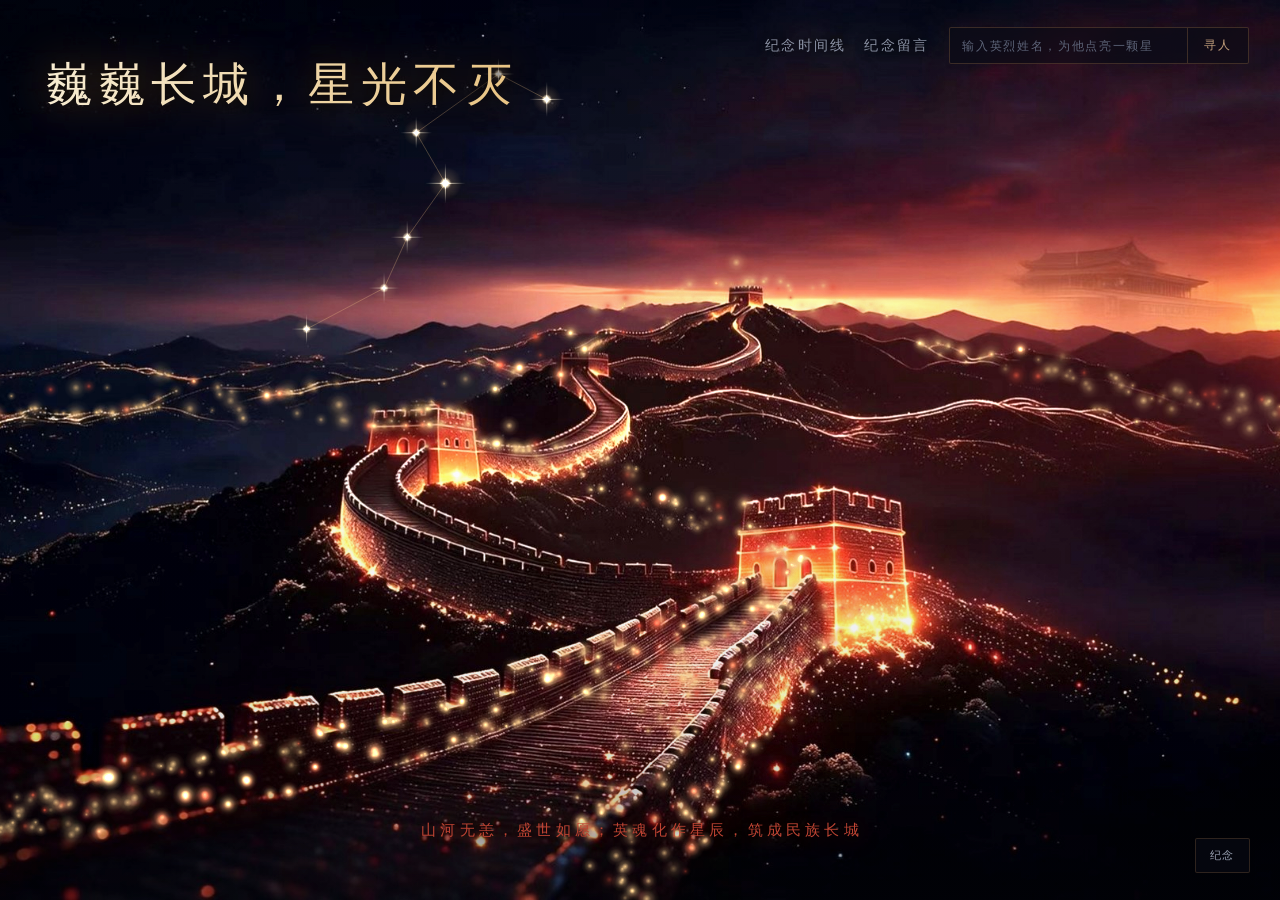
==== commit 5b4d614d: "Add files via upload" ====
--- a/index.html
+++ b/index.html
@@ -4,7 +4,7 @@
 <meta charset="UTF-8" />
 <meta http-equiv="X-UA-Compatible" content="IE=edge" />
 <meta name="viewport" content="width=device-width, initial-scale=1.0, viewport-fit=cover" />
-<title>星光长城 · 英魂永存</title>
+<title>巍巍长城，星光不灭</title>
 <link rel="stylesheet" href="css/style.css" />
 </head>
 <body>
